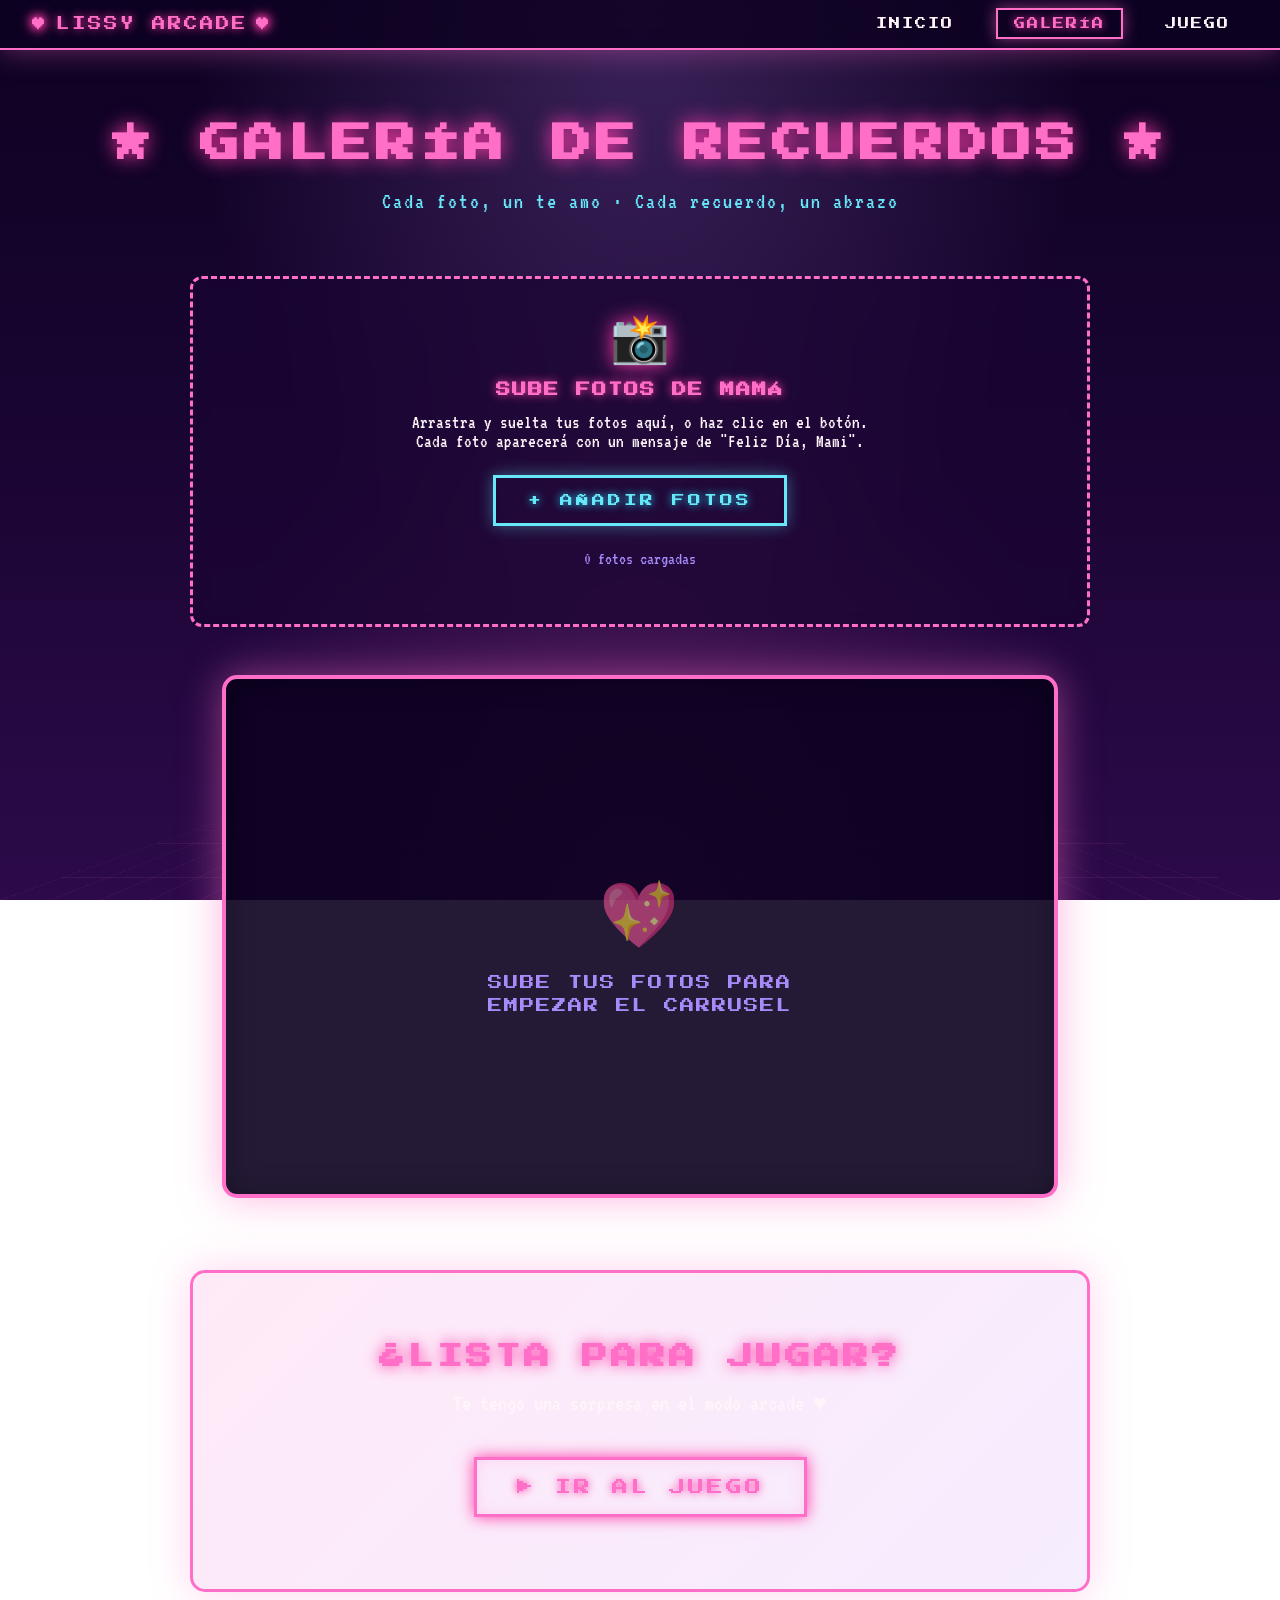
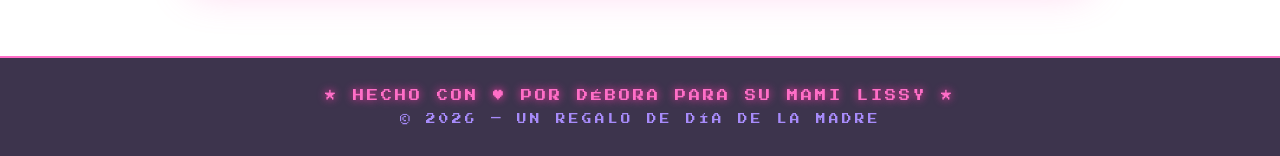
==== galeria.html @ 452e1d5f "Web app Día de la Madre: dedicatoria, galería y juego arcade para mami Lissy. Co-authored-by: Cursor" ====
<!DOCTYPE html>
<html lang="es">
<head>
  <meta charset="UTF-8" />
  <meta name="viewport" content="width=device-width, initial-scale=1.0" />
  <title>Galería ♥ Recuerdos para Mami Lissy</title>
  <link rel="preconnect" href="https://fonts.googleapis.com" />
  <link rel="preconnect" href="https://fonts.gstatic.com" crossorigin />
  <link href="https://fonts.googleapis.com/css2?family=Press+Start+2P&family=Pacifico&family=VT323&display=swap" rel="stylesheet" />
  <link rel="stylesheet" href="css/styles.css" />
  <link rel="icon" href="data:image/svg+xml,%3Csvg xmlns='http://www.w3.org/2000/svg' viewBox='0 0 100 100'%3E%3Ctext y='.9em' font-size='90'%3E%F0%9F%92%96%3C/text%3E%3C/svg%3E" />
</head>
<body>
  <div class="bg-stars"></div>
  <div class="bg-grid"></div>
  <div class="floating-hearts" id="floatingHearts"></div>

  <nav class="arcade-nav">
    <div class="nav-logo">
      <span class="heart-icon">♥</span>
      <span class="logo-text">LISSY ARCADE</span>
      <span class="heart-icon">♥</span>
    </div>
    <ul class="nav-links">
      <li><a href="index.html">INICIO</a></li>
      <li><a href="galeria.html" class="active">GALERÍA</a></li>
      <li><a href="juego.html">JUEGO</a></li>
    </ul>
  </nav>

  <header class="gallery-hero">
    <h1>★ GALERÍA DE RECUERDOS ★</h1>
    <p>Cada foto, un te amo · Cada recuerdo, un abrazo</p>
  </header>

  <!-- Sección para subir fotos -->
  <section class="upload-section" id="uploadSection">
    <div class="upload-icon">📸</div>
    <h3>SUBE FOTOS DE MAMÁ</h3>
    <p>Arrastra y suelta tus fotos aquí, o haz clic en el botón.<br />
       Cada foto aparecerá con un mensaje de "Feliz Día, Mami".</p>
    <input type="file" id="photoInput" class="upload-input" accept="image/*" multiple />
    <label for="photoInput" class="upload-btn">+ AÑADIR FOTOS</label>
    <div class="gallery-controls" id="photoCount">0 fotos cargadas</div>
  </section>

  <!-- Carrusel -->
  <section class="carousel-container">
    <div class="carousel" id="carousel">
      <button class="carousel-nav prev" id="prevBtn" aria-label="Anterior">‹</button>
      <button class="carousel-nav next" id="nextBtn" aria-label="Siguiente">›</button>
      <div class="carousel-track" id="carouselTrack">
        <div class="empty-carousel" id="emptyState">
          <div class="empty-icon">💖</div>
          <p>SUBE TUS FOTOS PARA <br/>EMPEZAR EL CARRUSEL</p>
        </div>
      </div>
    </div>
    <div class="carousel-dots" id="carouselDots"></div>
    <div class="gallery-actions">
      <button class="danger-btn" id="clearBtn" style="display: none;">🗑 LIMPIAR GALERÍA</button>
    </div>
  </section>

  <section class="cta-section" style="margin-top: 3rem;">
    <h2 class="cta-title">¿LISTA PARA JUGAR?</h2>
    <p class="cta-sub">Te tengo una sorpresa en el modo arcade ♥</p>
    <a href="juego.html" class="arcade-btn pink big-btn">▶ IR AL JUEGO</a>
  </section>

  <footer class="arcade-footer">
    <p>★ HECHO CON ♥ POR DÉBORA PARA SU MAMI LISSY ★</p>
    <p class="footer-sub">© 2026 — UN REGALO DE DÍA DE LA MADRE</p>
  </footer>

  <script src="js/main.js"></script>
  <script src="js/galeria.js"></script>
</body>
</html>
---- css/styles.css ----
/* =============================================
   FELIZ DÍA MAMÁ LISSY - Arcade Femenino
   Paleta: Rosa neón, Morado, Cyan, Lila pastel
   ============================================= */

:root {
  --pink: #ff6ec7;
  --pink-glow: #ff3aa9;
  --pink-soft: #ffb3e6;
  --purple: #c084fc;
  --purple-deep: #7c3aed;
  --cyan: #67e8f9;
  --cyan-glow: #22d3ee;
  --yellow: #fde047;
  --bg: #0d0221;
  --bg-2: #1a0533;
  --bg-3: #2d0a4a;
  --white: #fff5fb;
  --gray: #a78bfa;

  --font-pixel: "Press Start 2P", "Courier New", monospace;
  --font-mono: "VT323", "Courier New", monospace;
  --font-script: "Pacifico", cursive;
}

* {
  margin: 0;
  padding: 0;
  box-sizing: border-box;
}

html {
  scroll-behavior: smooth;
}

body {
  font-family: var(--font-mono);
  background: var(--bg);
  color: var(--white);
  min-height: 100vh;
  overflow-x: hidden;
  position: relative;
  background:
    radial-gradient(ellipse at top, rgba(192, 132, 252, 0.25) 0%, transparent 50%),
    radial-gradient(ellipse at bottom, rgba(255, 110, 199, 0.2) 0%, transparent 50%),
    linear-gradient(180deg, #0d0221 0%, #1a0533 50%, #2d0a4a 100%);
  background-attachment: fixed;
}

/* ========== FONDO ANIMADO ========== */
.bg-stars {
  position: fixed;
  inset: 0;
  z-index: -2;
  background-image:
    radial-gradient(2px 2px at 20% 30%, white, transparent),
    radial-gradient(1px 1px at 60% 70%, var(--pink-soft), transparent),
    radial-gradient(2px 2px at 80% 10%, var(--cyan), transparent),
    radial-gradient(1px 1px at 50% 50%, white, transparent),
    radial-gradient(1.5px 1.5px at 90% 60%, var(--purple), transparent),
    radial-gradient(1px 1px at 30% 80%, white, transparent),
    radial-gradient(2px 2px at 10% 60%, var(--pink-soft), transparent);
  background-size: 200% 200%;
  animation: starsMove 60s linear infinite;
  opacity: 0.7;
}

@keyframes starsMove {
  0% { background-position: 0 0; }
  100% { background-position: 200% 200%; }
}

.bg-grid {
  position: fixed;
  bottom: 0;
  left: 0;
  right: 0;
  height: 50vh;
  z-index: -1;
  background-image:
    linear-gradient(rgba(255, 110, 199, 0.15) 1px, transparent 1px),
    linear-gradient(90deg, rgba(255, 110, 199, 0.15) 1px, transparent 1px);
  background-size: 50px 50px;
  transform: perspective(400px) rotateX(60deg);
  transform-origin: bottom;
  mask-image: linear-gradient(to top, black 0%, transparent 100%);
  -webkit-mask-image: linear-gradient(to top, black 0%, transparent 100%);
  animation: gridMove 8s linear infinite;
  pointer-events: none;
}

@keyframes gridMove {
  0% { background-position: 0 0; }
  100% { background-position: 0 50px; }
}

/* Corazones flotantes */
.floating-hearts {
  position: fixed;
  inset: 0;
  z-index: -1;
  pointer-events: none;
  overflow: hidden;
}

.floating-heart {
  position: absolute;
  font-size: 1.5rem;
  color: var(--pink);
  animation: floatHeart linear infinite;
  opacity: 0;
  filter: drop-shadow(0 0 8px var(--pink-glow));
}

@keyframes floatHeart {
  0% {
    transform: translateY(100vh) scale(0.5);
    opacity: 0;
  }
  10% {
    opacity: 1;
  }
  90% {
    opacity: 1;
  }
  100% {
    transform: translateY(-10vh) scale(1.2);
    opacity: 0;
  }
}

/* ========== NAVEGACIÓN ========== */
.arcade-nav {
  position: sticky;
  top: 0;
  z-index: 100;
  display: flex;
  justify-content: space-between;
  align-items: center;
  padding: 1rem 2rem;
  background: rgba(13, 2, 33, 0.85);
  backdrop-filter: blur(10px);
  border-bottom: 2px solid var(--pink);
  box-shadow: 0 0 30px rgba(255, 110, 199, 0.4);
}

.nav-logo {
  display: flex;
  align-items: center;
  gap: 0.5rem;
  font-family: var(--font-pixel);
  font-size: 0.85rem;
  color: var(--pink);
  text-shadow: 0 0 10px var(--pink-glow);
  letter-spacing: 2px;
}

.heart-icon {
  color: var(--pink);
  animation: pulse 1.5s ease-in-out infinite;
  filter: drop-shadow(0 0 6px var(--pink-glow));
}

@keyframes pulse {
  0%, 100% { transform: scale(1); }
  50% { transform: scale(1.2); }
}

.nav-links {
  display: flex;
  list-style: none;
  gap: 1.5rem;
}

.nav-links a {
  font-family: var(--font-pixel);
  font-size: 0.7rem;
  color: var(--white);
  text-decoration: none;
  padding: 0.5rem 1rem;
  border: 2px solid transparent;
  transition: all 0.3s ease;
  letter-spacing: 2px;
}

.nav-links a:hover,
.nav-links a.active {
  color: var(--pink);
  border-color: var(--pink);
  text-shadow: 0 0 8px var(--pink-glow);
  box-shadow: 0 0 15px rgba(255, 110, 199, 0.5);
  transform: translateY(-2px);
}

/* ========== HERO ========== */
.hero {
  position: relative;
  min-height: 80vh;
  display: flex;
  align-items: center;
  justify-content: center;
  padding: 4rem 2rem;
  overflow: hidden;
}

.hero-content {
  text-align: center;
  z-index: 2;
  position: relative;
}

.hero-pre {
  font-family: var(--font-pixel);
  font-size: 0.8rem;
  color: var(--cyan);
  letter-spacing: 4px;
  margin-bottom: 1.5rem;
  animation: blink 1s steps(2) infinite;
  text-shadow: 0 0 10px var(--cyan-glow);
}

.hero-title {
  font-family: var(--font-pixel);
  font-size: clamp(1.5rem, 5vw, 3.5rem);
  line-height: 1.4;
  display: flex;
  flex-direction: column;
  gap: 1rem;
  margin-bottom: 2rem;
}

.glitch {
  position: relative;
  color: var(--white);
  text-shadow:
    0 0 10px var(--purple),
    0 0 20px var(--purple),
    0 0 40px var(--purple-deep);
  letter-spacing: 4px;
}

.glitch.pink {
  color: var(--pink);
  text-shadow:
    0 0 10px var(--pink),
    0 0 20px var(--pink-glow),
    0 0 40px var(--pink-glow),
    3px 3px 0 var(--purple-deep);
}

.glitch::before,
.glitch::after {
  content: attr(data-text);
  position: absolute;
  top: 0;
  left: 0;
  width: 100%;
  opacity: 0.7;
}

.glitch::before {
  color: var(--cyan);
  z-index: -1;
  animation: glitchA 3s infinite;
}

.glitch::after {
  color: var(--pink);
  z-index: -2;
  animation: glitchB 3s infinite;
}

@keyframes glitchA {
  0%, 100% { transform: translate(0); }
  20% { transform: translate(-3px, 2px); }
  40% { transform: translate(3px, -2px); }
  60% { transform: translate(-2px, -2px); }
  80% { transform: translate(2px, 2px); }
}

@keyframes glitchB {
  0%, 100% { transform: translate(0); }
  20% { transform: translate(3px, -2px); }
  40% { transform: translate(-3px, 2px); }
  60% { transform: translate(2px, 2px); }
  80% { transform: translate(-2px, -2px); }
}

.hero-sub {
  font-family: var(--font-mono);
  font-size: 1.5rem;
  color: var(--cyan);
  letter-spacing: 3px;
  margin-bottom: 2.5rem;
  text-shadow: 0 0 8px var(--cyan-glow);
}

.blink {
  animation: blink 1s steps(2) infinite;
}

@keyframes blink {
  50% { opacity: 0; }
}

.hero-buttons {
  display: flex;
  gap: 1.5rem;
  justify-content: center;
  flex-wrap: wrap;
}

/* ========== BOTONES ARCADE ========== */
.arcade-btn {
  display: inline-block;
  font-family: var(--font-pixel);
  font-size: 0.85rem;
  text-decoration: none;
  padding: 1rem 2rem;
  border: 3px solid;
  background: transparent;
  color: var(--white);
  letter-spacing: 3px;
  cursor: pointer;
  position: relative;
  transition: all 0.2s ease;
  text-transform: uppercase;
}

.arcade-btn.pink {
  border-color: var(--pink);
  color: var(--pink);
  box-shadow:
    0 0 15px var(--pink-glow),
    inset 0 0 15px rgba(255, 110, 199, 0.2);
  text-shadow: 0 0 8px var(--pink-glow);
}

.arcade-btn.pink:hover {
  background: var(--pink);
  color: var(--bg);
  text-shadow: none;
  box-shadow:
    0 0 30px var(--pink-glow),
    0 0 50px var(--pink-glow);
  transform: translateY(-3px) scale(1.05);
}

.arcade-btn.cyan {
  border-color: var(--cyan);
  color: var(--cyan);
  box-shadow:
    0 0 15px var(--cyan-glow),
    inset 0 0 15px rgba(103, 232, 249, 0.2);
  text-shadow: 0 0 8px var(--cyan-glow);
}

.arcade-btn.cyan:hover {
  background: var(--cyan);
  color: var(--bg);
  text-shadow: none;
  box-shadow:
    0 0 30px var(--cyan-glow),
    0 0 50px var(--cyan-glow);
  transform: translateY(-3px) scale(1.05);
}

.arcade-btn.purple {
  border-color: var(--purple);
  color: var(--purple);
  box-shadow:
    0 0 15px var(--purple),
    inset 0 0 15px rgba(192, 132, 252, 0.2);
  text-shadow: 0 0 8px var(--purple);
}

.arcade-btn.purple:hover {
  background: var(--purple);
  color: var(--bg);
  text-shadow: none;
  box-shadow: 0 0 30px var(--purple), 0 0 50px var(--purple);
  transform: translateY(-3px) scale(1.05);
}

.big-btn {
  font-size: 1rem;
  padding: 1.2rem 2.5rem;
  margin: 0.5rem;
}

/* Scanlines retro */
.scanlines {
  position: absolute;
  inset: 0;
  pointer-events: none;
  background: repeating-linear-gradient(
    0deg,
    rgba(255, 110, 199, 0.04) 0px,
    rgba(255, 110, 199, 0.04) 1px,
    transparent 1px,
    transparent 3px
  );
  z-index: 1;
}

/* ========== TARJETA DE BIENVENIDA ========== */
.welcome-card {
  max-width: 900px;
  margin: 4rem auto;
  padding: 0 2rem;
}

.card-frame {
  position: relative;
  background: rgba(26, 5, 51, 0.7);
  border: 3px solid var(--pink);
  border-radius: 10px;
  padding: 3rem 2rem;
  box-shadow:
    0 0 30px rgba(255, 110, 199, 0.4),
    inset 0 0 20px rgba(255, 110, 199, 0.1);
  backdrop-filter: blur(8px);
}

.card-corners .corner {
  position: absolute;
  font-family: var(--font-pixel);
  font-size: 1.2rem;
  color: var(--cyan);
  text-shadow: 0 0 8px var(--cyan-glow);
}

.card-corners .tl { top: 8px; left: 12px; }
.card-corners .tr { top: 8px; right: 12px; }
.card-corners .bl { bottom: 8px; left: 12px; }
.card-corners .br { bottom: 8px; right: 12px; }

.section-title {
  font-family: var(--font-pixel);
  font-size: clamp(1rem, 2.5vw, 1.5rem);
  text-align: center;
  color: var(--pink);
  text-shadow: 0 0 15px var(--pink-glow);
  letter-spacing: 4px;
  margin-bottom: 2rem;
  line-height: 1.6;
}

.section-title.big {
  font-size: clamp(1.2rem, 3vw, 1.8rem);
  margin-bottom: 3rem;
}

.welcome-text {
  font-family: var(--font-mono);
  font-size: 1.4rem;
  line-height: 1.8;
  color: var(--white);
  text-align: center;
}

.hl {
  color: var(--pink);
  text-shadow: 0 0 10px var(--pink-glow);
  font-weight: bold;
}

/* ========== MENSAJES GRID ========== */
.messages-section {
  max-width: 1200px;
  margin: 5rem auto;
  padding: 0 2rem;
}

.message-grid {
  display: grid;
  grid-template-columns: repeat(auto-fit, minmax(280px, 1fr));
  gap: 2rem;
}

.message-card {
  background: rgba(26, 5, 51, 0.6);
  border: 3px solid;
  border-radius: 10px;
  padding: 2rem 1.5rem;
  position: relative;
  backdrop-filter: blur(8px);
  transition: all 0.3s ease;
  overflow: hidden;
}

.message-card::before {
  content: "";
  position: absolute;
  inset: 0;
  background: linear-gradient(135deg, rgba(255, 255, 255, 0.05), transparent);
  pointer-events: none;
}

.message-card:hover {
  transform: translateY(-8px);
}

.message-card.neon-pink {
  border-color: var(--pink);
  box-shadow: 0 0 20px rgba(255, 110, 199, 0.4);
}

.message-card.neon-pink:hover {
  box-shadow: 0 0 40px var(--pink-glow);
}

.message-card.neon-purple {
  border-color: var(--purple);
  box-shadow: 0 0 20px rgba(192, 132, 252, 0.4);
}

.message-card.neon-purple:hover {
  box-shadow: 0 0 40px var(--purple);
}

.message-card.neon-cyan {
  border-color: var(--cyan);
  box-shadow: 0 0 20px rgba(103, 232, 249, 0.4);
}

.message-card.neon-cyan:hover {
  box-shadow: 0 0 40px var(--cyan-glow);
}

.card-header {
  display: flex;
  justify-content: space-between;
  align-items: center;
  margin-bottom: 1rem;
}

.card-tag {
  font-family: var(--font-pixel);
  font-size: 0.6rem;
  color: var(--cyan);
  letter-spacing: 2px;
  padding: 4px 8px;
  border: 1px solid var(--cyan);
  background: rgba(103, 232, 249, 0.1);
}

.card-icon {
  font-size: 1.5rem;
  filter: drop-shadow(0 0 6px currentColor);
}

.message-card h3 {
  font-family: var(--font-pixel);
  font-size: 0.9rem;
  margin-bottom: 1rem;
  color: var(--white);
  letter-spacing: 1px;
  line-height: 1.5;
}

.neon-pink h3 { color: var(--pink); text-shadow: 0 0 10px var(--pink-glow); }
.neon-purple h3 { color: var(--purple); text-shadow: 0 0 10px var(--purple); }
.neon-cyan h3 { color: var(--cyan); text-shadow: 0 0 10px var(--cyan-glow); }

.message-card p {
  font-family: var(--font-mono);
  font-size: 1.2rem;
  line-height: 1.7;
  color: var(--white);
  margin-bottom: 1.5rem;
}

.card-stars {
  font-family: var(--font-pixel);
  font-size: 0.8rem;
  text-align: center;
  letter-spacing: 4px;
  color: var(--yellow);
  text-shadow: 0 0 6px var(--yellow);
}

/* ========== POEMA SECTION ========== */
.poem-section {
  max-width: 800px;
  margin: 5rem auto;
  padding: 0 2rem;
}

.poem-screen {
  background: #0a0014;
  border: 3px solid var(--pink);
  border-radius: 12px;
  overflow: hidden;
  box-shadow:
    0 0 40px rgba(255, 110, 199, 0.5),
    inset 0 0 30px rgba(192, 132, 252, 0.1);
}

.screen-bar {
  background: linear-gradient(90deg, var(--bg-2), var(--bg-3));
  padding: 0.6rem 1rem;
  display: flex;
  align-items: center;
  gap: 0.5rem;
  border-bottom: 1px solid var(--pink);
}

.dot {
  width: 12px;
  height: 12px;
  border-radius: 50%;
  display: inline-block;
}

.dot.red { background: #ff5555; box-shadow: 0 0 8px #ff5555; }
.dot.yellow { background: #ffd866; box-shadow: 0 0 8px #ffd866; }
.dot.green { background: #4cd964; box-shadow: 0 0 8px #4cd964; }

.screen-title {
  margin-left: 1rem;
  font-family: var(--font-mono);
  font-size: 1.1rem;
  color: var(--gray);
}

.poem-content {
  padding: 2rem 2rem 2.5rem;
  font-family: var(--font-mono);
  font-size: 1.4rem;
  line-height: 1.8;
  color: var(--cyan);
}

.poem-line {
  color: var(--white);
}

.poem-line.center { text-align: center; }
.poem-line.pink {
  color: var(--pink);
  text-shadow: 0 0 8px var(--pink-glow);
  font-size: 1.5rem;
}

.poem-title {
  font-family: var(--font-pixel);
  font-size: 1rem;
  color: var(--pink);
  text-shadow: 0 0 10px var(--pink-glow);
  text-align: center;
  margin: 1.5rem 0;
  letter-spacing: 2px;
  line-height: 1.6;
}

.dots {
  animation: blink 1.2s steps(2) infinite;
}

.cursor {
  display: inline-block;
  color: var(--pink);
  animation: blink 1s steps(2) infinite;
}

/* ========== STATS ========== */
.stats-section {
  max-width: 1100px;
  margin: 5rem auto;
  padding: 0 2rem;
}

.stats-grid {
  display: grid;
  grid-template-columns: repeat(auto-fit, minmax(180px, 1fr));
  gap: 1.5rem;
}

.stat-card {
  background: linear-gradient(135deg, rgba(255, 110, 199, 0.1), rgba(192, 132, 252, 0.1));
  border: 2px solid var(--purple);
  border-radius: 8px;
  padding: 2rem 1rem;
  text-align: center;
  box-shadow: 0 0 15px rgba(192, 132, 252, 0.3);
  transition: all 0.3s ease;
}

.stat-card:hover {
  transform: scale(1.05);
  border-color: var(--pink);
  box-shadow: 0 0 30px var(--pink-glow);
}

.stat-value {
  font-family: var(--font-pixel);
  font-size: 2rem;
  color: var(--pink);
  text-shadow: 0 0 15px var(--pink-glow);
  margin-bottom: 0.8rem;
}

.stat-label {
  font-family: var(--font-pixel);
  font-size: 0.65rem;
  color: var(--cyan);
  letter-spacing: 3px;
  text-shadow: 0 0 6px var(--cyan-glow);
}

/* ========== CTA ========== */
.cta-section {
  text-align: center;
  margin: 6rem auto 4rem;
  padding: 4rem 2rem;
  max-width: 900px;
  background: linear-gradient(135deg, rgba(255, 110, 199, 0.15), rgba(192, 132, 252, 0.15));
  border: 3px solid var(--pink);
  border-radius: 15px;
  box-shadow: 0 0 40px rgba(255, 110, 199, 0.3);
}

.cta-title {
  font-family: var(--font-pixel);
  font-size: clamp(1rem, 3vw, 1.6rem);
  color: var(--pink);
  text-shadow: 0 0 15px var(--pink-glow);
  letter-spacing: 3px;
  margin-bottom: 1rem;
  line-height: 1.5;
}

.cta-sub {
  font-family: var(--font-mono);
  font-size: 1.4rem;
  color: var(--white);
  margin-bottom: 2rem;
}

/* ========== FOOTER ========== */
.arcade-footer {
  text-align: center;
  padding: 2rem;
  border-top: 2px solid var(--pink);
  background: rgba(13, 2, 33, 0.8);
  font-family: var(--font-pixel);
  font-size: 0.7rem;
  color: var(--pink);
  letter-spacing: 3px;
  text-shadow: 0 0 8px var(--pink-glow);
}

.footer-sub {
  margin-top: 0.8rem;
  color: var(--gray);
  text-shadow: none;
  font-size: 0.6rem;
}

/* ========== GALERÍA ========== */
.gallery-hero {
  text-align: center;
  padding: 4rem 2rem 2rem;
}

.gallery-hero h1 {
  font-family: var(--font-pixel);
  font-size: clamp(1.2rem, 4vw, 2.5rem);
  color: var(--pink);
  text-shadow: 0 0 20px var(--pink-glow);
  letter-spacing: 4px;
  margin-bottom: 1rem;
  line-height: 1.5;
}

.gallery-hero p {
  font-size: 1.4rem;
  color: var(--cyan);
  letter-spacing: 2px;
}

.upload-section {
  max-width: 900px;
  margin: 2rem auto;
  padding: 2rem;
  background: rgba(26, 5, 51, 0.7);
  border: 3px dashed var(--pink);
  border-radius: 12px;
  text-align: center;
  backdrop-filter: blur(8px);
  transition: all 0.3s ease;
}

.upload-section.dragging {
  border-color: var(--cyan);
  background: rgba(103, 232, 249, 0.1);
  box-shadow: 0 0 30px var(--cyan-glow);
}

.upload-icon {
  font-size: 3rem;
  margin-bottom: 1rem;
  filter: drop-shadow(0 0 10px var(--pink-glow));
}

.upload-section h3 {
  font-family: var(--font-pixel);
  font-size: 0.9rem;
  color: var(--pink);
  text-shadow: 0 0 10px var(--pink-glow);
  margin-bottom: 1rem;
  letter-spacing: 2px;
}

.upload-section p {
  font-size: 1.2rem;
  color: var(--white);
  margin-bottom: 1.5rem;
}

.upload-input {
  display: none;
}

.upload-btn {
  display: inline-block;
  font-family: var(--font-pixel);
  font-size: 0.8rem;
  padding: 1rem 2rem;
  border: 3px solid var(--cyan);
  color: var(--cyan);
  cursor: pointer;
  letter-spacing: 3px;
  background: transparent;
  text-shadow: 0 0 8px var(--cyan-glow);
  box-shadow: 0 0 15px rgba(103, 232, 249, 0.4);
  transition: all 0.2s ease;
}

.upload-btn:hover {
  background: var(--cyan);
  color: var(--bg);
  text-shadow: none;
  box-shadow: 0 0 30px var(--cyan-glow);
}

.gallery-controls {
  text-align: center;
  margin: 1.5rem 0;
  font-family: var(--font-mono);
  color: var(--gray);
  font-size: 1.1rem;
}

.carousel-container {
  max-width: 900px;
  margin: 3rem auto;
  padding: 0 2rem;
}

.carousel {
  position: relative;
  background: rgba(13, 2, 33, 0.9);
  border: 4px solid var(--pink);
  border-radius: 15px;
  overflow: hidden;
  aspect-ratio: 16 / 10;
  box-shadow:
    0 0 40px rgba(255, 110, 199, 0.5),
    inset 0 0 30px rgba(0, 0, 0, 0.3);
}

.carousel-track {
  position: relative;
  width: 100%;
  height: 100%;
}

.carousel-slide {
  position: absolute;
  inset: 0;
  opacity: 0;
  transition: opacity 0.8s ease;
  display: flex;
  align-items: center;
  justify-content: center;
  background: linear-gradient(135deg, var(--bg-2), var(--bg-3));
}

.carousel-slide.active {
  opacity: 1;
}

.carousel-slide img {
  max-width: 100%;
  max-height: 100%;
  width: 100%;
  height: 100%;
  object-fit: contain;
}

.slide-overlay {
  position: absolute;
  bottom: 0;
  left: 0;
  right: 0;
  padding: 2rem 1.5rem 1.5rem;
  background: linear-gradient(to top, rgba(13, 2, 33, 0.95), transparent);
  text-align: center;
}

.slide-message {
  font-family: var(--font-pixel);
  font-size: clamp(0.7rem, 2vw, 1rem);
  color: var(--pink);
  text-shadow: 0 0 12px var(--pink-glow);
  letter-spacing: 2px;
  line-height: 1.6;
  animation: slideMessage 0.8s ease;
}

@keyframes slideMessage {
  from { transform: translateY(20px); opacity: 0; }
  to { transform: translateY(0); opacity: 1; }
}

.empty-carousel {
  position: absolute;
  inset: 0;
  display: flex;
  flex-direction: column;
  align-items: center;
  justify-content: center;
  color: var(--gray);
  font-family: var(--font-pixel);
  font-size: 0.9rem;
  text-align: center;
  padding: 2rem;
  letter-spacing: 2px;
  line-height: 1.6;
}

.empty-icon {
  font-size: 4rem;
  margin-bottom: 1rem;
  opacity: 0.6;
}

.carousel-nav {
  position: absolute;
  top: 50%;
  transform: translateY(-50%);
  background: rgba(13, 2, 33, 0.7);
  border: 2px solid var(--pink);
  color: var(--pink);
  width: 50px;
  height: 50px;
  border-radius: 50%;
  font-size: 1.5rem;
  cursor: pointer;
  z-index: 10;
  transition: all 0.3s ease;
  display: flex;
  align-items: center;
  justify-content: center;
  box-shadow: 0 0 15px var(--pink-glow);
}

.carousel-nav:hover {
  background: var(--pink);
  color: var(--bg);
  transform: translateY(-50%) scale(1.1);
}

.carousel-nav.prev { left: 15px; }
.carousel-nav.next { right: 15px; }

.carousel-dots {
  display: flex;
  justify-content: center;
  gap: 0.6rem;
  margin-top: 1.5rem;
}

.carousel-dot {
  width: 12px;
  height: 12px;
  border-radius: 50%;
  background: rgba(255, 110, 199, 0.3);
  border: 2px solid var(--pink);
  cursor: pointer;
  transition: all 0.3s ease;
}

.carousel-dot.active {
  background: var(--pink);
  box-shadow: 0 0 12px var(--pink-glow);
  transform: scale(1.2);
}

.gallery-actions {
  text-align: center;
  margin-top: 1.5rem;
}

.danger-btn {
  font-family: var(--font-pixel);
  font-size: 0.65rem;
  padding: 0.7rem 1.4rem;
  border: 2px solid #ff5555;
  background: transparent;
  color: #ff5555;
  cursor: pointer;
  letter-spacing: 2px;
  text-shadow: 0 0 6px #ff5555;
  transition: all 0.2s ease;
}

.danger-btn:hover {
  background: #ff5555;
  color: var(--white);
  text-shadow: none;
  box-shadow: 0 0 20px #ff5555;
}

/* ========== JUEGO ========== */
.game-hero {
  text-align: center;
  padding: 3rem 2rem 1rem;
}

.game-hero h1 {
  font-family: var(--font-pixel);
  font-size: clamp(1rem, 3.5vw, 2rem);
  color: var(--pink);
  text-shadow: 0 0 18px var(--pink-glow);
  letter-spacing: 4px;
  line-height: 1.5;
  margin-bottom: 0.8rem;
}

.game-hero p {
  font-size: 1.3rem;
  color: var(--cyan);
}

.game-controls-bar {
  max-width: 900px;
  margin: 1.5rem auto;
  padding: 1.5rem;
  background: rgba(26, 5, 51, 0.8);
  border: 3px solid var(--purple);
  border-radius: 12px;
  box-shadow: 0 0 25px rgba(192, 132, 252, 0.4);
  display: flex;
  flex-wrap: wrap;
  justify-content: space-between;
  align-items: center;
  gap: 1rem;
}

.difficulty-selector {
  display: flex;
  gap: 0.6rem;
  align-items: center;
  flex-wrap: wrap;
}

.difficulty-label {
  font-family: var(--font-pixel);
  font-size: 0.75rem;
  color: var(--cyan);
  letter-spacing: 2px;
}

.diff-btn {
  font-family: var(--font-pixel);
  font-size: 0.65rem;
  padding: 0.6rem 1rem;
  background: transparent;
  border: 2px solid var(--purple);
  color: var(--purple);
  cursor: pointer;
  letter-spacing: 2px;
  transition: all 0.2s ease;
}

.diff-btn:hover {
  border-color: var(--pink);
  color: var(--pink);
  box-shadow: 0 0 10px var(--pink-glow);
}

.diff-btn.active {
  background: var(--pink);
  border-color: var(--pink);
  color: var(--bg);
  box-shadow: 0 0 15px var(--pink-glow);
}

.game-buttons {
  display: flex;
  gap: 0.8rem;
  flex-wrap: wrap;
}

.game-btn {
  font-family: var(--font-pixel);
  font-size: 0.7rem;
  padding: 0.7rem 1.3rem;
  background: transparent;
  border: 2px solid;
  cursor: pointer;
  letter-spacing: 2px;
  transition: all 0.2s ease;
}

.game-btn.play {
  border-color: var(--cyan);
  color: var(--cyan);
  text-shadow: 0 0 6px var(--cyan-glow);
}

.game-btn.play:hover {
  background: var(--cyan);
  color: var(--bg);
  text-shadow: none;
  box-shadow: 0 0 18px var(--cyan-glow);
}

.game-btn.stop {
  border-color: #ff5555;
  color: #ff5555;
  text-shadow: 0 0 6px #ff5555;
}

.game-btn.stop:hover {
  background: #ff5555;
  color: var(--white);
  text-shadow: none;
  box-shadow: 0 0 18px #ff5555;
}

.game-stage {
  max-width: 900px;
  margin: 2rem auto;
  padding: 0 1rem;
  position: relative;
}

#gameCanvas {
  width: 100%;
  height: auto;
  display: block;
  background: linear-gradient(180deg, #2d0a4a 0%, #4a1568 50%, #ff6ec7 100%);
  border: 4px solid var(--pink);
  border-radius: 12px;
  box-shadow:
    0 0 40px rgba(255, 110, 199, 0.5),
    inset 0 0 30px rgba(0, 0, 0, 0.3);
  image-rendering: pixelated;
}

.game-info {
  display: flex;
  justify-content: space-around;
  flex-wrap: wrap;
  gap: 1rem;
  max-width: 900px;
  margin: 1.5rem auto;
  padding: 1.2rem;
  background: rgba(26, 5, 51, 0.7);
  border: 2px solid var(--cyan);
  border-radius: 10px;
  box-shadow: 0 0 20px rgba(103, 232, 249, 0.3);
}

.info-item {
  text-align: center;
}

.info-label {
  font-family: var(--font-pixel);
  font-size: 0.6rem;
  color: var(--cyan);
  letter-spacing: 2px;
  margin-bottom: 0.4rem;
}

.info-value {
  font-family: var(--font-pixel);
  font-size: 1rem;
  color: var(--pink);
  text-shadow: 0 0 8px var(--pink-glow);
}

.instructions {
  max-width: 900px;
  margin: 2rem auto;
  padding: 2rem;
  background: rgba(26, 5, 51, 0.6);
  border: 2px solid var(--purple);
  border-radius: 10px;
  text-align: center;
}

.instructions h3 {
  font-family: var(--font-pixel);
  font-size: 0.9rem;
  color: var(--purple);
  text-shadow: 0 0 10px var(--purple);
  letter-spacing: 3px;
  margin-bottom: 1rem;
}

.instructions p {
  font-size: 1.2rem;
  color: var(--white);
  line-height: 1.7;
}

.key {
  display: inline-block;
  font-family: var(--font-pixel);
  font-size: 0.7rem;
  padding: 0.3rem 0.8rem;
  background: var(--purple);
  color: var(--white);
  border-radius: 4px;
  margin: 0 0.3rem;
  box-shadow: 0 3px 0 var(--purple-deep);
  letter-spacing: 1px;
}

/* Mensaje final del juego */
.game-overlay {
  position: absolute;
  inset: 0;
  display: none;
  flex-direction: column;
  align-items: center;
  justify-content: center;
  background: rgba(13, 2, 33, 0.92);
  border-radius: 12px;
  text-align: center;
  padding: 2rem;
  z-index: 10;
  animation: fadeIn 0.5s ease;
}

.game-overlay.visible {
  display: flex;
}

@keyframes fadeIn {
  from { opacity: 0; }
  to { opacity: 1; }
}

.game-overlay h2 {
  font-family: var(--font-pixel);
  font-size: clamp(1rem, 3vw, 2rem);
  color: var(--pink);
  text-shadow: 0 0 20px var(--pink-glow);
  letter-spacing: 3px;
  line-height: 1.6;
  margin-bottom: 1rem;
}

.game-overlay p {
  font-size: 1.3rem;
  color: var(--white);
  margin-bottom: 1.5rem;
  max-width: 600px;
  line-height: 1.7;
}

.victory-images {
  display: flex;
  gap: 2rem;
  margin-bottom: 1.5rem;
  flex-wrap: wrap;
  justify-content: center;
}

.victory-img {
  width: 120px;
  height: 120px;
  border-radius: 50%;
  object-fit: cover;
  border: 4px solid var(--pink);
  box-shadow: 0 0 25px var(--pink-glow);
  animation: bounceIn 0.8s ease;
}

@keyframes bounceIn {
  0% { transform: scale(0); opacity: 0; }
  50% { transform: scale(1.2); }
  100% { transform: scale(1); opacity: 1; }
}

/* ========== RESPONSIVE ========== */
@media (max-width: 768px) {
  .arcade-nav {
    flex-direction: column;
    gap: 1rem;
    padding: 1rem;
  }

  .nav-links {
    gap: 0.6rem;
  }

  .nav-links a {
    font-size: 0.55rem;
    padding: 0.4rem 0.7rem;
  }

  .hero-title {
    font-size: 1.4rem;
  }

  .glitch.pink {
    text-shadow: 0 0 10px var(--pink), 2px 2px 0 var(--purple-deep);
  }

  .hero-buttons {
    flex-direction: column;
    align-items: center;
  }

  .arcade-btn {
    font-size: 0.7rem;
    padding: 0.8rem 1.4rem;
  }

  .game-controls-bar {
    flex-direction: column;
  }

  .carousel-nav {
    width: 40px;
    height: 40px;
    font-size: 1.2rem;
  }
}
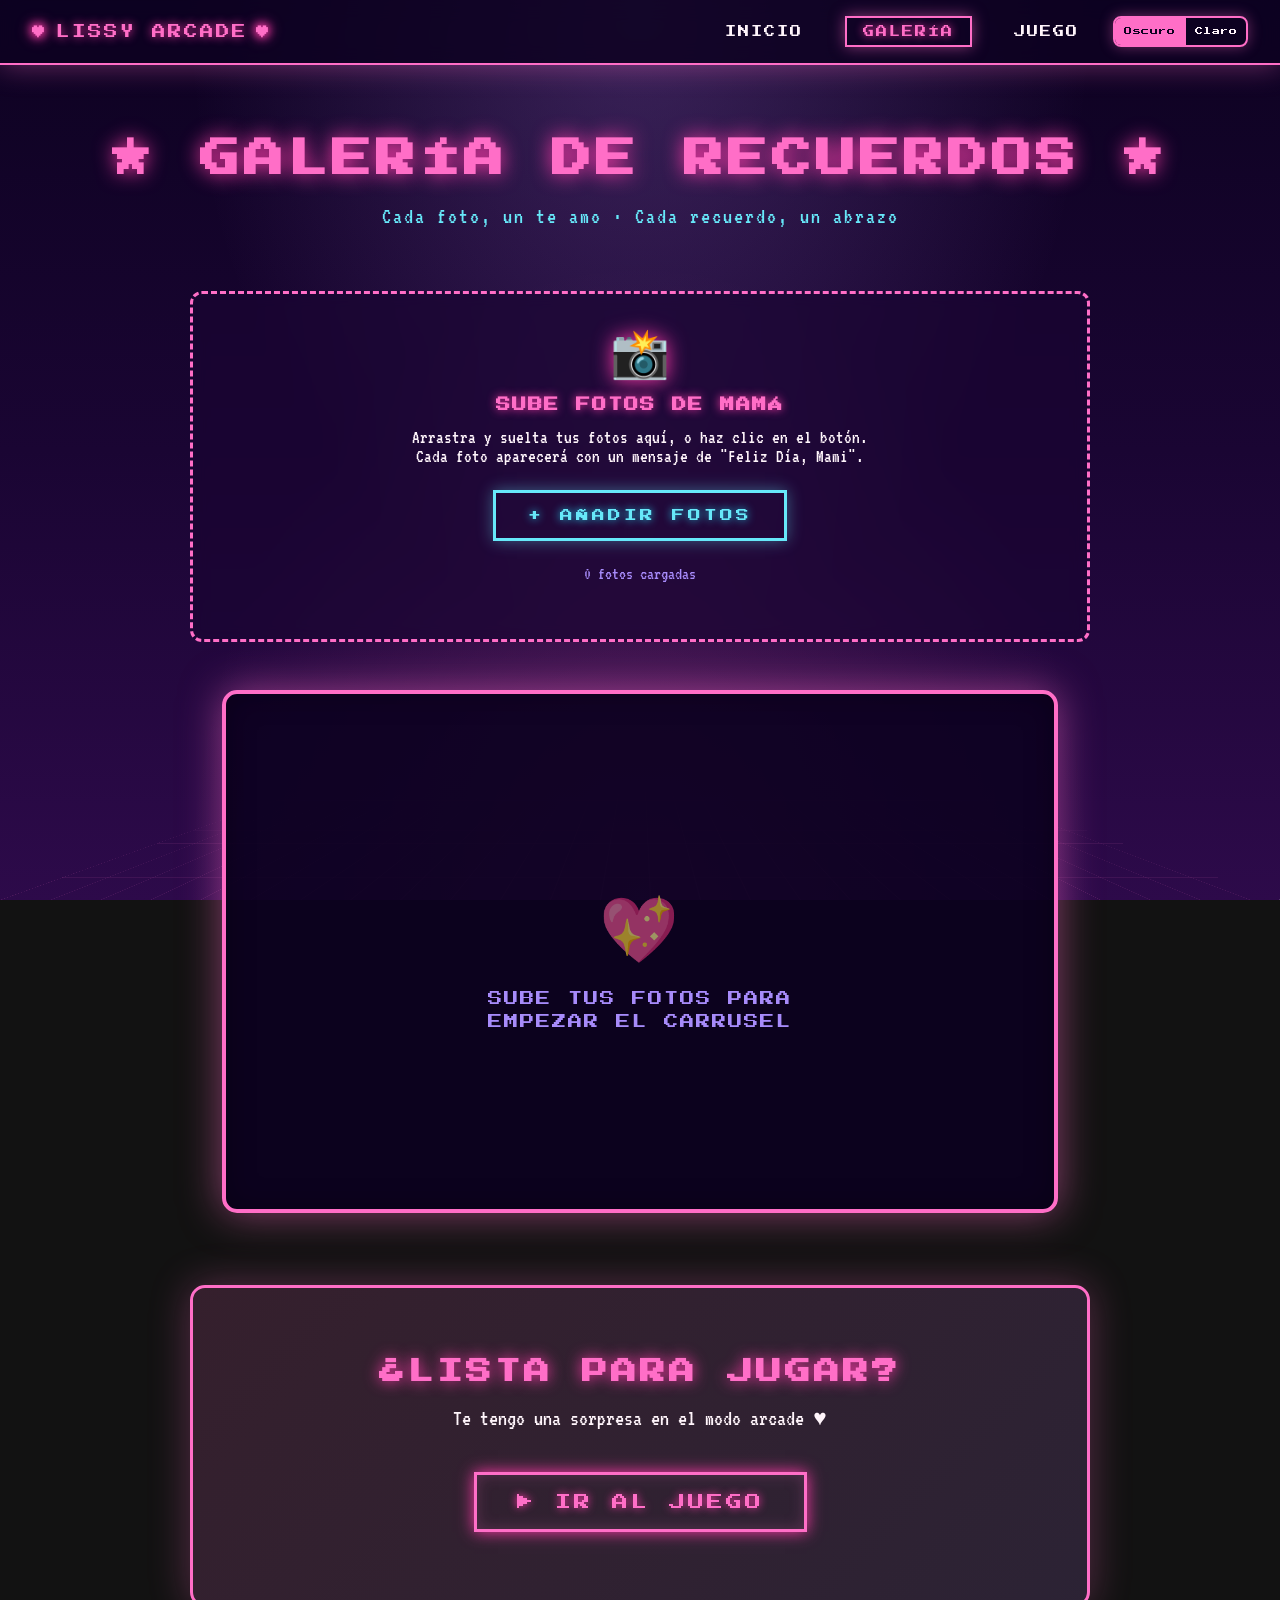
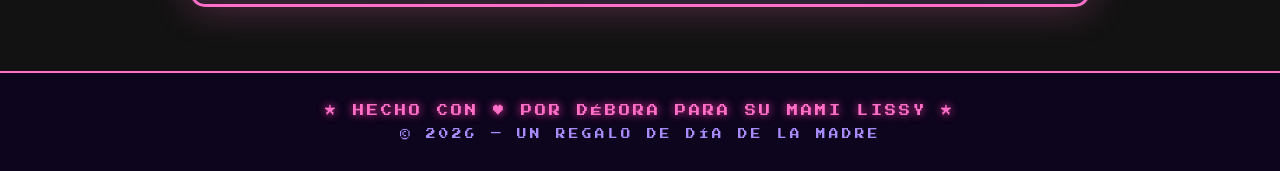
==== commit a09f4d75: "Añade modo claro y oscuro con selector y estilos para móvil. Co-authored-by: Cursor <cursoragent@cur" ====
--- a/galeria.html
+++ b/galeria.html
@@ -3,6 +3,17 @@
 <head>
   <meta charset="UTF-8" />
   <meta name="viewport" content="width=device-width, initial-scale=1.0" />
+  <meta name="theme-color" content="#0d0221" id="theme-color-meta" />
+  <script>
+    (function () {
+      try {
+        var s = localStorage.getItem('lissy-theme');
+        document.documentElement.setAttribute('data-theme', s === 'light' || s === 'dark' ? s : 'dark');
+      } catch (e) {
+        document.documentElement.setAttribute('data-theme', 'dark');
+      }
+    })();
+  </script>
   <title>Galería ♥ Recuerdos para Mami Lissy</title>
   <link rel="preconnect" href="https://fonts.googleapis.com" />
   <link rel="preconnect" href="https://fonts.gstatic.com" crossorigin />
@@ -21,11 +32,17 @@
       <span class="logo-text">LISSY ARCADE</span>
       <span class="heart-icon">♥</span>
     </div>
-    <ul class="nav-links">
-      <li><a href="index.html">INICIO</a></li>
-      <li><a href="galeria.html" class="active">GALERÍA</a></li>
-      <li><a href="juego.html">JUEGO</a></li>
-    </ul>
+    <div class="nav-right">
+      <ul class="nav-links">
+        <li><a href="index.html">INICIO</a></li>
+        <li><a href="galeria.html" class="active">GALERÍA</a></li>
+        <li><a href="juego.html">JUEGO</a></li>
+      </ul>
+      <div class="theme-switch" role="group" aria-label="Tema de la página">
+        <button type="button" class="theme-btn" data-theme-pick="dark" aria-pressed="true">Oscuro</button>
+        <button type="button" class="theme-btn" data-theme-pick="light" aria-pressed="false">Claro</button>
+      </div>
+    </div>
   </nav>
 
   <header class="gallery-hero">
@@ -73,6 +90,7 @@
     <p class="footer-sub">© 2026 — UN REGALO DE DÍA DE LA MADRE</p>
   </footer>
 
+  <script src="js/theme.js"></script>
   <script src="js/main.js"></script>
   <script src="js/galeria.js"></script>
 </body>
--- a/css/styles.css
+++ b/css/styles.css
@@ -4,6 +4,7 @@
    ============================================= */
 
 :root {
+  color-scheme: dark;
   --pink: #ff6ec7;
   --pink-glow: #ff3aa9;
   --pink-soft: #ffb3e6;
@@ -18,9 +19,80 @@
   --white: #fff5fb;
   --gray: #a78bfa;
 
+  /* Superficies y fondos (tema oscuro por defecto) */
+  --surface: rgba(26, 5, 51, 0.7);
+  --surface-mid: rgba(26, 5, 51, 0.6);
+  --surface-strong: rgba(26, 5, 51, 0.8);
+  --nav-bg: rgba(13, 2, 33, 0.85);
+  --footer-bg: rgba(13, 2, 33, 0.8);
+  --poem-body-bg: #0a0014;
+  --carousel-outer: rgba(13, 2, 33, 0.9);
+  --slide-overlay-grad: linear-gradient(to top, rgba(13, 2, 33, 0.95), transparent);
+  --empty-carousel-bg: rgba(13, 2, 33, 0.7);
+  --game-overlay-bg: rgba(13, 2, 33, 0.92);
+  --body-radial-1: rgba(192, 132, 252, 0.25);
+  --body-radial-2: rgba(255, 110, 199, 0.2);
+  --nav-shadow-pink: rgba(255, 110, 199, 0.4);
+  --grid-line: rgba(255, 110, 199, 0.15);
+  --stars-opacity: 0.7;
+  --carousel-inset: rgba(0, 0, 0, 0.3);
+  --canvas-inset: rgba(0, 0, 0, 0.3);
+  --card-shine: rgba(255, 255, 255, 0.05);
+  --cta-grad-1: rgba(255, 110, 199, 0.15);
+  --cta-grad-2: rgba(192, 132, 252, 0.15);
+  --upload-drag-bg: rgba(103, 232, 249, 0.1);
+  --carousel-nav-bg: rgba(13, 2, 33, 0.75);
+  --canvas-grad-1: #2d0a4a;
+  --canvas-grad-2: #4a1568;
+  --canvas-grad-3: #ff6ec7;
+
   --font-pixel: "Press Start 2P", "Courier New", monospace;
   --font-mono: "VT323", "Courier New", monospace;
   --font-script: "Pacifico", cursive;
+}
+
+/* Modo claro: mejor contraste en móvil, menos brillo agresivo */
+[data-theme="light"] {
+  color-scheme: light;
+  --pink: #db2777;
+  --pink-glow: #be185d;
+  --pink-soft: #fce7f3;
+  --purple: #9333ea;
+  --purple-deep: #6b21a8;
+  --cyan: #0e7490;
+  --cyan-glow: #0891b2;
+  --yellow: #b45309;
+  --bg: #faf5ff;
+  --bg-2: #f3e8ff;
+  --bg-3: #ede9fe;
+  --white: #1e1033;
+  --gray: #6b21a8;
+
+  --surface: rgba(255, 255, 255, 0.92);
+  --surface-mid: rgba(255, 255, 255, 0.88);
+  --surface-strong: rgba(255, 255, 255, 0.95);
+  --nav-bg: rgba(255, 255, 255, 0.96);
+  --footer-bg: rgba(250, 245, 255, 0.98);
+  --poem-body-bg: #fdf8ff;
+  --carousel-outer: rgba(255, 255, 255, 0.98);
+  --slide-overlay-grad: linear-gradient(to top, rgba(250, 245, 255, 0.98), transparent);
+  --empty-carousel-bg: rgba(255, 255, 255, 0.95);
+  --game-overlay-bg: rgba(255, 252, 254, 0.97);
+  --body-radial-1: rgba(192, 132, 252, 0.2);
+  --body-radial-2: rgba(236, 72, 153, 0.12);
+  --nav-shadow-pink: rgba(219, 39, 119, 0.22);
+  --grid-line: rgba(147, 51, 234, 0.14);
+  --stars-opacity: 0.28;
+  --carousel-inset: rgba(107, 33, 168, 0.06);
+  --canvas-inset: rgba(107, 33, 168, 0.08);
+  --card-shine: rgba(255, 255, 255, 0.5);
+  --cta-grad-1: rgba(219, 39, 119, 0.08);
+  --cta-grad-2: rgba(147, 51, 234, 0.08);
+  --upload-drag-bg: rgba(8, 145, 178, 0.12);
+  --carousel-nav-bg: rgba(255, 255, 255, 0.94);
+  --canvas-grad-1: #e9d5ff;
+  --canvas-grad-2: #c4b5fd;
+  --canvas-grad-3: #f9a8d4;
 }
 
 * {
@@ -41,10 +113,11 @@
   overflow-x: hidden;
   position: relative;
   background:
-    radial-gradient(ellipse at top, rgba(192, 132, 252, 0.25) 0%, transparent 50%),
-    radial-gradient(ellipse at bottom, rgba(255, 110, 199, 0.2) 0%, transparent 50%),
-    linear-gradient(180deg, #0d0221 0%, #1a0533 50%, #2d0a4a 100%);
+    radial-gradient(ellipse at top, var(--body-radial-1) 0%, transparent 50%),
+    radial-gradient(ellipse at bottom, var(--body-radial-2) 0%, transparent 50%),
+    linear-gradient(180deg, var(--bg) 0%, var(--bg-2) 50%, var(--bg-3) 100%);
   background-attachment: fixed;
+  transition: background 0.35s ease, color 0.25s ease;
 }
 
 /* ========== FONDO ANIMADO ========== */
@@ -62,7 +135,7 @@
     radial-gradient(2px 2px at 10% 60%, var(--pink-soft), transparent);
   background-size: 200% 200%;
   animation: starsMove 60s linear infinite;
-  opacity: 0.7;
+  opacity: var(--stars-opacity);
 }
 
 @keyframes starsMove {
@@ -78,8 +151,8 @@
   height: 50vh;
   z-index: -1;
   background-image:
-    linear-gradient(rgba(255, 110, 199, 0.15) 1px, transparent 1px),
-    linear-gradient(90deg, rgba(255, 110, 199, 0.15) 1px, transparent 1px);
+    linear-gradient(var(--grid-line) 1px, transparent 1px),
+    linear-gradient(90deg, var(--grid-line) 1px, transparent 1px);
   background-size: 50px 50px;
   transform: perspective(400px) rotateX(60deg);
   transform-origin: bottom;
@@ -138,10 +211,59 @@
   justify-content: space-between;
   align-items: center;
   padding: 1rem 2rem;
-  background: rgba(13, 2, 33, 0.85);
+  background: var(--nav-bg);
   backdrop-filter: blur(10px);
   border-bottom: 2px solid var(--pink);
-  box-shadow: 0 0 30px rgba(255, 110, 199, 0.4);
+  box-shadow: 0 0 30px var(--nav-shadow-pink);
+}
+
+.nav-right {
+  display: flex;
+  align-items: center;
+  gap: 1rem;
+  flex-wrap: wrap;
+  justify-content: flex-end;
+}
+
+/* Selector de tema (Oscuro / Claro) */
+.theme-switch {
+  display: inline-flex;
+  align-items: stretch;
+  border: 2px solid var(--pink);
+  border-radius: 8px;
+  overflow: hidden;
+  box-shadow: 0 0 14px var(--nav-shadow-pink);
+}
+
+.theme-btn {
+  font-family: var(--font-pixel);
+  font-size: 0.5rem;
+  padding: 0.5rem 0.55rem;
+  border: none;
+  background: transparent;
+  color: var(--white);
+  cursor: pointer;
+  letter-spacing: 0.5px;
+  line-height: 1.4;
+  transition: background 0.2s ease, color 0.2s ease;
+}
+
+.theme-btn + .theme-btn {
+  border-left: 2px solid var(--pink);
+}
+
+.theme-btn:hover {
+  filter: brightness(1.08);
+}
+
+.theme-btn.is-active {
+  background: var(--pink);
+  color: var(--bg);
+  text-shadow: none;
+}
+
+[data-theme="light"] .theme-btn:not(.is-active) {
+  color: var(--gray);
 }
 
 .nav-logo {
@@ -412,7 +534,7 @@
 
 .card-frame {
   position: relative;
-  background: rgba(26, 5, 51, 0.7);
+  background: var(--surface);
   border: 3px solid var(--pink);
   border-radius: 10px;
   padding: 3rem 2rem;
@@ -479,7 +601,7 @@
 }
 
 .message-card {
-  background: rgba(26, 5, 51, 0.6);
+  background: var(--surface-mid);
   border: 3px solid;
   border-radius: 10px;
   padding: 2rem 1.5rem;
@@ -493,7 +615,7 @@
   content: "";
   position: absolute;
   inset: 0;
-  background: linear-gradient(135deg, rgba(255, 255, 255, 0.05), transparent);
+  background: linear-gradient(135deg, var(--card-shine), transparent);
   pointer-events: none;
 }
 
@@ -588,7 +710,7 @@
 }
 
 .poem-screen {
-  background: #0a0014;
+  background: var(--poem-body-bg);
   border: 3px solid var(--pink);
   border-radius: 12px;
   overflow: hidden;
@@ -715,7 +837,7 @@
   margin: 6rem auto 4rem;
   padding: 4rem 2rem;
   max-width: 900px;
-  background: linear-gradient(135deg, rgba(255, 110, 199, 0.15), rgba(192, 132, 252, 0.15));
+  background: linear-gradient(135deg, var(--cta-grad-1), var(--cta-grad-2));
   border: 3px solid var(--pink);
   border-radius: 15px;
   box-shadow: 0 0 40px rgba(255, 110, 199, 0.3);
@@ -743,7 +865,7 @@
   text-align: center;
   padding: 2rem;
   border-top: 2px solid var(--pink);
-  background: rgba(13, 2, 33, 0.8);
+  background: var(--footer-bg);
   font-family: var(--font-pixel);
   font-size: 0.7rem;
   color: var(--pink);
@@ -784,7 +906,7 @@
   max-width: 900px;
   margin: 2rem auto;
   padding: 2rem;
-  background: rgba(26, 5, 51, 0.7);
+  background: var(--surface);
   border: 3px dashed var(--pink);
   border-radius: 12px;
   text-align: center;
@@ -794,7 +916,7 @@
 
 .upload-section.dragging {
   border-color: var(--cyan);
-  background: rgba(103, 232, 249, 0.1);
+  background: var(--upload-drag-bg);
   box-shadow: 0 0 30px var(--cyan-glow);
 }
 
@@ -861,14 +983,14 @@
 
 .carousel {
   position: relative;
-  background: rgba(13, 2, 33, 0.9);
+  background: var(--carousel-outer);
   border: 4px solid var(--pink);
   border-radius: 15px;
   overflow: hidden;
   aspect-ratio: 16 / 10;
   box-shadow:
     0 0 40px rgba(255, 110, 199, 0.5),
-    inset 0 0 30px rgba(0, 0, 0, 0.3);
+    inset 0 0 30px var(--carousel-inset);
 }
 
 .carousel-track {
@@ -906,7 +1028,7 @@
   left: 0;
   right: 0;
   padding: 2rem 1.5rem 1.5rem;
-  background: linear-gradient(to top, rgba(13, 2, 33, 0.95), transparent);
+  background: var(--slide-overlay-grad);
   text-align: center;
 }
 
@@ -951,7 +1073,7 @@
   position: absolute;
   top: 50%;
   transform: translateY(-50%);
-  background: rgba(13, 2, 33, 0.7);
+  background: var(--carousel-nav-bg);
   border: 2px solid var(--pink);
   color: var(--pink);
   width: 50px;
@@ -1049,7 +1171,7 @@
   max-width: 900px;
   margin: 1.5rem auto;
   padding: 1.5rem;
-  background: rgba(26, 5, 51, 0.8);
+  background: var(--surface-strong);
   border: 3px solid var(--purple);
   border-radius: 12px;
   box-shadow: 0 0 25px rgba(192, 132, 252, 0.4);
@@ -1153,12 +1275,12 @@
   width: 100%;
   height: auto;
   display: block;
-  background: linear-gradient(180deg, #2d0a4a 0%, #4a1568 50%, #ff6ec7 100%);
+  background: linear-gradient(180deg, var(--canvas-grad-1) 0%, var(--canvas-grad-2) 50%, var(--canvas-grad-3) 100%);
   border: 4px solid var(--pink);
   border-radius: 12px;
   box-shadow:
     0 0 40px rgba(255, 110, 199, 0.5),
-    inset 0 0 30px rgba(0, 0, 0, 0.3);
+    inset 0 0 30px var(--canvas-inset);
   image-rendering: pixelated;
 }
 
@@ -1170,7 +1292,7 @@
   max-width: 900px;
   margin: 1.5rem auto;
   padding: 1.2rem;
-  background: rgba(26, 5, 51, 0.7);
+  background: var(--surface);
   border: 2px solid var(--cyan);
   border-radius: 10px;
   box-shadow: 0 0 20px rgba(103, 232, 249, 0.3);
@@ -1199,7 +1321,7 @@
   max-width: 900px;
   margin: 2rem auto;
   padding: 2rem;
-  background: rgba(26, 5, 51, 0.6);
+  background: var(--surface-mid);
   border: 2px solid var(--purple);
   border-radius: 10px;
   text-align: center;
@@ -1241,7 +1363,7 @@
   flex-direction: column;
   align-items: center;
   justify-content: center;
-  background: rgba(13, 2, 33, 0.92);
+  background: var(--game-overlay-bg);
   border-radius: 12px;
   text-align: center;
   padding: 2rem;
@@ -1308,8 +1430,17 @@
     padding: 1rem;
   }
 
+  .nav-right {
+    flex-direction: column;
+    width: 100%;
+    align-items: center;
+    gap: 0.85rem;
+  }
+
   .nav-links {
     gap: 0.6rem;
+    justify-content: center;
+    flex-wrap: wrap;
   }
 
   .nav-links a {
